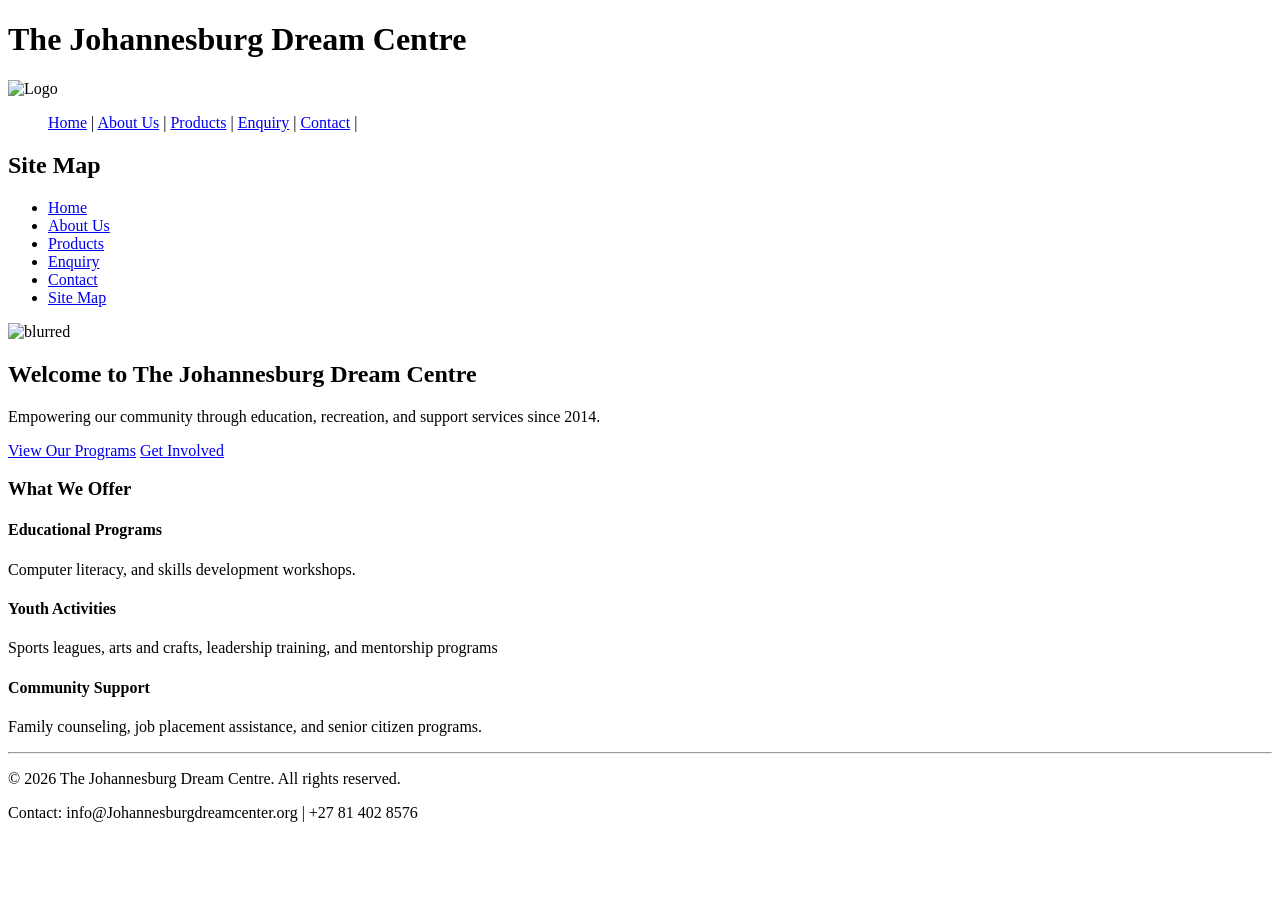
==== index.html @ 55f55ba9 "Add files via upload Create main website structure Add homepage layout Add Mel Wear branding Add " ====
<!DOCTYPE html>
<html>
<head>
    <title>Home - The Johannesburg Dream Centre</title>
    <link rel="stylesheet" href="Css/style1.css">
</head>
<body>
    <header>
        <h1>The Johannesburg Dream Centre</h1>
        <img src="../ROOT/Images/Logo.png" alt="Logo" width="500">
        <nav>
            <ul>
                <a href="#">Home</a> |
                <a href="Assets/about us.html">About Us</a> |
                <a href="Assets/services.html">Products</a> |
                <a href="Assets/enquiry.html">Enquiry</a> |
                <a href="Assets/contact.html">Contact</a> |
            </ul>
        </nav>
    </header>
    <h2>Site Map</h2>
    
    <nav>
    <ul>
        <li><a href="index.html">Home</a></li>
        <li><a href="Assets/about us.html">About Us</a></li>
        <li><a href="Assets/services.html">Products</a></li>
        <li><a href="Assets/enquiry.html">Enquiry</a></li>
        <li><a href="Assets/contact.html">Contact</a></li>
        <li>
            <a href="sitemap.html" class="site-map-link">Site Map</a>
        </li>
    </ul>
</nav>
    
    <main>
        <section class="hero">
        <img
            class="hero-image"
            src="Images/blurred.jpg" alt="blurred" width="500"
            alt="Community members taking part in an activity">

        <h2>Welcome to The Johannesburg Dream Centre</h2>

        <p>
            Empowering our community through education,
            recreation, and support services since 2014.
        </p>

        <div class="cta-buttons">
            <a href="Assets/services.html" class="btn">View Our Programs</a>
            <a href="Assets/enquiry.html" class="btn-secondary">Get Involved</a>
        </div>
    </section>
</main>
        <div class="highlights">
            <h3>What We Offer</h3>
            <div class="cards">
                <div class="card">
                    <h4>Educational Programs</h4>
                    <p>Computer literacy, and skills development workshops.</p>
                </div>
                <div class="card">
                    <h4>Youth Activities</h4>
                    <p>Sports leagues, arts and crafts, leadership training, and mentorship programs</p>
                </div>
                <div class="card">
                    <h4>Community Support</h4>
                    <p>Family counseling, job placement assistance, and senior citizen programs.</p>
                </div>
            </div>
        </div>
    </main>
    <hr>
       <footer>
        <p> &copy; 2026 The Johannesburg Dream Centre. All rights reserved.</p>
        <p>Contact: info@Johannesburgdreamcenter.org | +27 81 402 8576</p>
    </footer>
</body>
</html>
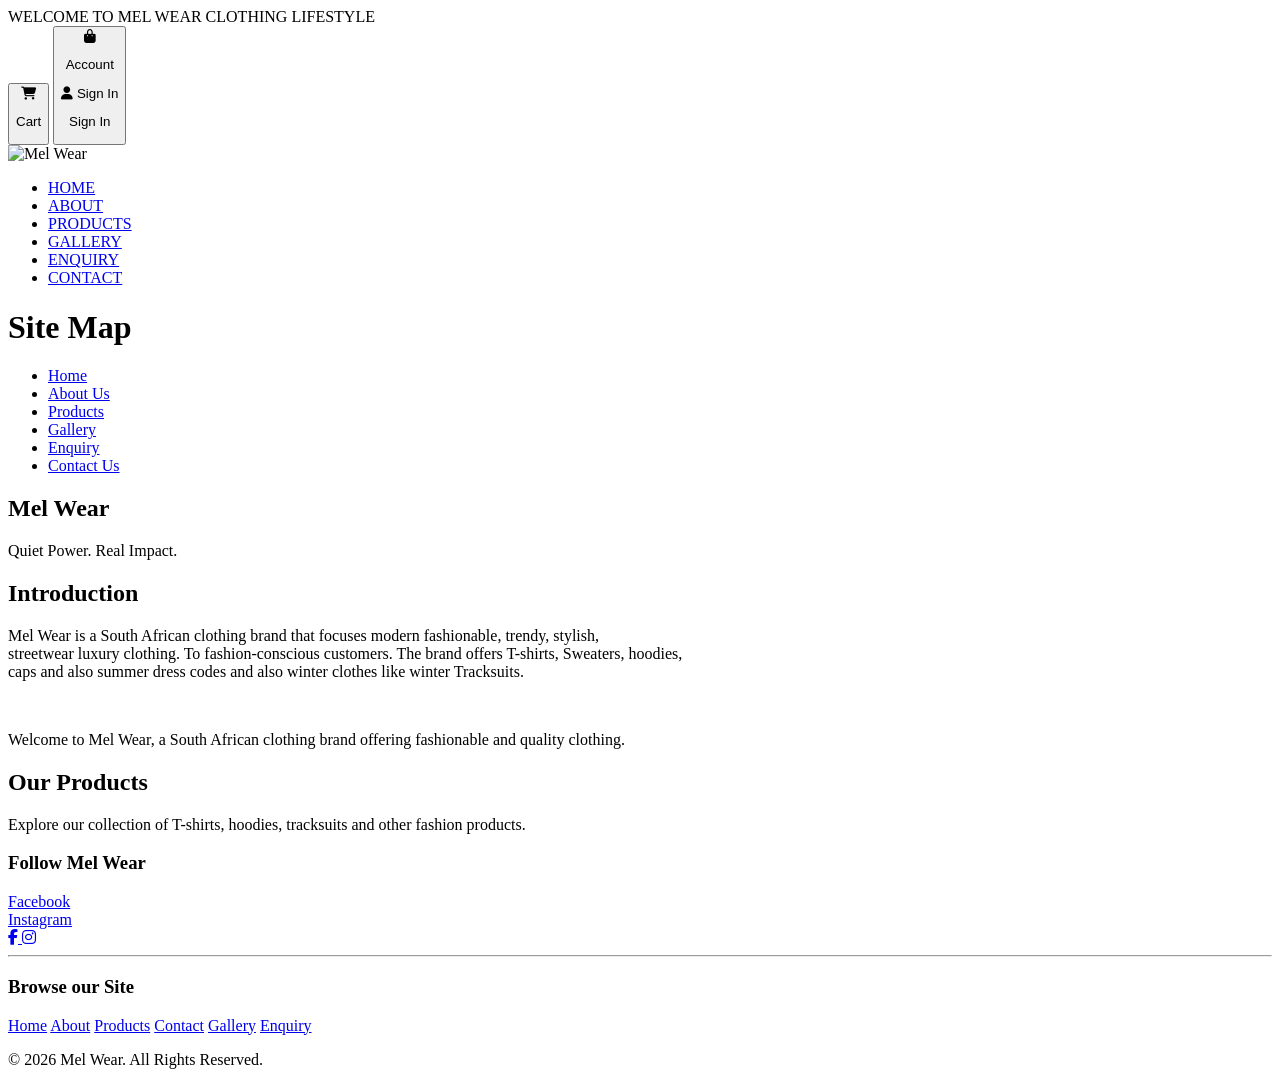
==== commit e85a7ef1: "Add files via upload Updated the product card" ====
--- a/index.html
+++ b/index.html
@@ -1,81 +1,125 @@
 <!DOCTYPE html>
 <html>
 <head>
-    <title>Home - The Johannesburg Dream Centre</title>
-    <link rel="stylesheet" href="Css/style1.css">
+    <title>Homepage</title>
+    
 </head>
 <body>
-    <header>
-        <h1>The Johannesburg Dream Centre</h1>
-        <img src="../ROOT/Images/Logo.png" alt="Logo" width="500">
-        <nav>
-            <ul>
-                <a href="#">Home</a> |
-                <a href="Assets/about us.html">About Us</a> |
-                <a href="Assets/services.html">Products</a> |
-                <a href="Assets/enquiry.html">Enquiry</a> |
-                <a href="Assets/contact.html">Contact</a> |
-            </ul>
-        </nav>
-    </header>
-    <h2>Site Map</h2>
+
     
+
+    <div class="banner">
+  WELCOME TO MEL WEAR CLOTHING LIFESTYLE
+
+  <div class="nav-buttons">
+        <button class="nav-icon-btn" onclick="window.location.href='cart.html'">
+
+            <i class="fa-solid fa-cart-shopping"></i> <P>Cart</P>
+
+        
+        </button>
+
+        <button class="nav-icon-btn" onclick="window.location.href='account.html'">
+           <i class="fa-solid fa-bag-shopping"></i> <P>Account</P>
+           
+           <a href="signin.html" class="nav-icon-btn"></a>
+           <i class="fa-solid fa-user"> </i> <span>Sign In</span><P>Sign In</P>
+
+        </button>
+
+
+    </div>
+</div>
+
+<div class="hero-image">
+    <img src="..//ROOT/Images/Ntokozo and Tumelo sitting down.jpg" alt="Mel Wear">
+</div>
+<link rel="stylesheet" href="../ROOT/Css/Style.css">
+
     <nav>
-    <ul>
-        <li><a href="index.html">Home</a></li>
-        <li><a href="Assets/about us.html">About Us</a></li>
-        <li><a href="Assets/services.html">Products</a></li>
-        <li><a href="Assets/enquiry.html">Enquiry</a></li>
-        <li><a href="Assets/contact.html">Contact</a></li>
-        <li>
-            <a href="sitemap.html" class="site-map-link">Site Map</a>
-        </li>
+        <ul>
+        <li><a href="../index.html">HOME</a></li>
+        <li><a href="../ROOT/Assets/about us.html">ABOUT</a></li>
+        <li><a href="../ROOT/Assets/products.html">PRODUCTS</a></li>
+        <li><a href="../ROOT/Assets/gallery.html">GALLERY</a></li>
+        <li><a href="../ROOT/Assets/enquiry.html">ENQUIRY</a></li>
+        <li><a href="../ROOT/Assets/contact.html">CONTACT</a></li>
     </ul>
 </nav>
+
+    <h1>Site Map</h1>
+
+        <ul>
+        <li><a href="../index.html">Home</a></li>
+        <li><a href="about us.html">About Us</a></li>
+        <li><a href="products.html">Products</a></li>
+        <li><a href="gallery.html">Gallery</a></li>
+        <li><a href="enquiry.html">Enquiry</a></li>
+        <li><a href="contact.html">Contact Us</a></li>
+    </ul>
+
+    </div>
     
-    <main>
-        <section class="hero">
-        <img
-            class="hero-image"
-            src="Images/blurred.jpg" alt="blurred" width="500"
-            alt="Community members taking part in an activity">
+<section class="luxury-section">
+    <h2>Mel Wear</h2>
+    <p>Quiet Power. Real Impact.</p>
+</section>
 
-        <h2>Welcome to The Johannesburg Dream Centre</h2>
+    <h2>Introduction</h2>
+    <p>
+        Mel Wear is a South African clothing brand that focuses modern fashionable, trendy, stylish,<br>
+       streetwear luxury clothing. To fashion-conscious customers. The brand offers T-shirts, Sweaters, hoodies,<br>
+         caps and also summer dress codes and also winter clothes like winter Tracksuits.</p>
+         <br>
+    <p>
+        Welcome to Mel Wear, a South African clothing brand
+        offering fashionable and quality clothing.
+    </p>
 
-        <p>
-            Empowering our community through education,
-            recreation, and support services since 2014.
-        </p>
+    <h2>Our Products</h2>
 
-        <div class="cta-buttons">
-            <a href="Assets/services.html" class="btn">View Our Programs</a>
-            <a href="Assets/enquiry.html" class="btn-secondary">Get Involved</a>
-        </div>
-    </section>
-</main>
-        <div class="highlights">
-            <h3>What We Offer</h3>
-            <div class="cards">
-                <div class="card">
-                    <h4>Educational Programs</h4>
-                    <p>Computer literacy, and skills development workshops.</p>
-                </div>
-                <div class="card">
-                    <h4>Youth Activities</h4>
-                    <p>Sports leagues, arts and crafts, leadership training, and mentorship programs</p>
-                </div>
-                <div class="card">
-                    <h4>Community Support</h4>
-                    <p>Family counseling, job placement assistance, and senior citizen programs.</p>
-                </div>
-            </div>
-        </div>
-    </main>
-    <hr>
-       <footer>
-        <p> &copy; 2026 The Johannesburg Dream Centre. All rights reserved.</p>
-        <p>Contact: info@Johannesburgdreamcenter.org | +27 81 402 8576</p>
+    <p>
+        Explore our collection of T-shirts, hoodies, tracksuits
+        and other fashion products.
+    </p>
+    <h3>Follow Mel Wear</h3>
+      
+    <a href="https://www.facebook.com/" target="_blank">Facebook</a>
+
+    <br>
+
+    <a href="https://www.instagram.com/" target="_blank">Instagram</a>
+
+
+<link rel="stylesheet" href="https://cdnjs.cloudflare.com/ajax/libs/font-awesome/6.5.2/css/all.min.css">
+    
+    <div class="social-icons">
+    <a href="https://www.facebook.com/share/18zAdmpq61/?mibextid=wwXIfr" target="_blank">
+        <i class="fa-brands fa-facebook-f"></i>
+    </a>
+
+    <a href="https://www.instagram.com/melwear_clothing?stkn=aWI3c2UzaG5kNGtv" target="_blank">
+        <i class="fa-brands fa-instagram"></i>
+    </a>
+</div>
+<hr>
+ <footer class="footer">
+    <h3>Browse our Site</h3>
+
+    <div class="footer-links">
+        <a href="index.html">Home</a>
+        <a href="../ROOT/Assets/about us.html">About</a>
+        <a href="../ROOT/Assets/products.html">Products</a>
+        <a href="../ROOT/Assets/contact.html">Contact</a>
+        <a href="../ROOT/Assets/gallery.html">Gallery</a>
+        <a href="../ROOT/Assets/enquiry.html">Enquiry</a>
+    </div>
+
+    <p>&copy; 2026 Mel Wear. All Rights Reserved.</p>
+
     </footer>
+
+
+
 </body>
-</html>
-
+</html>
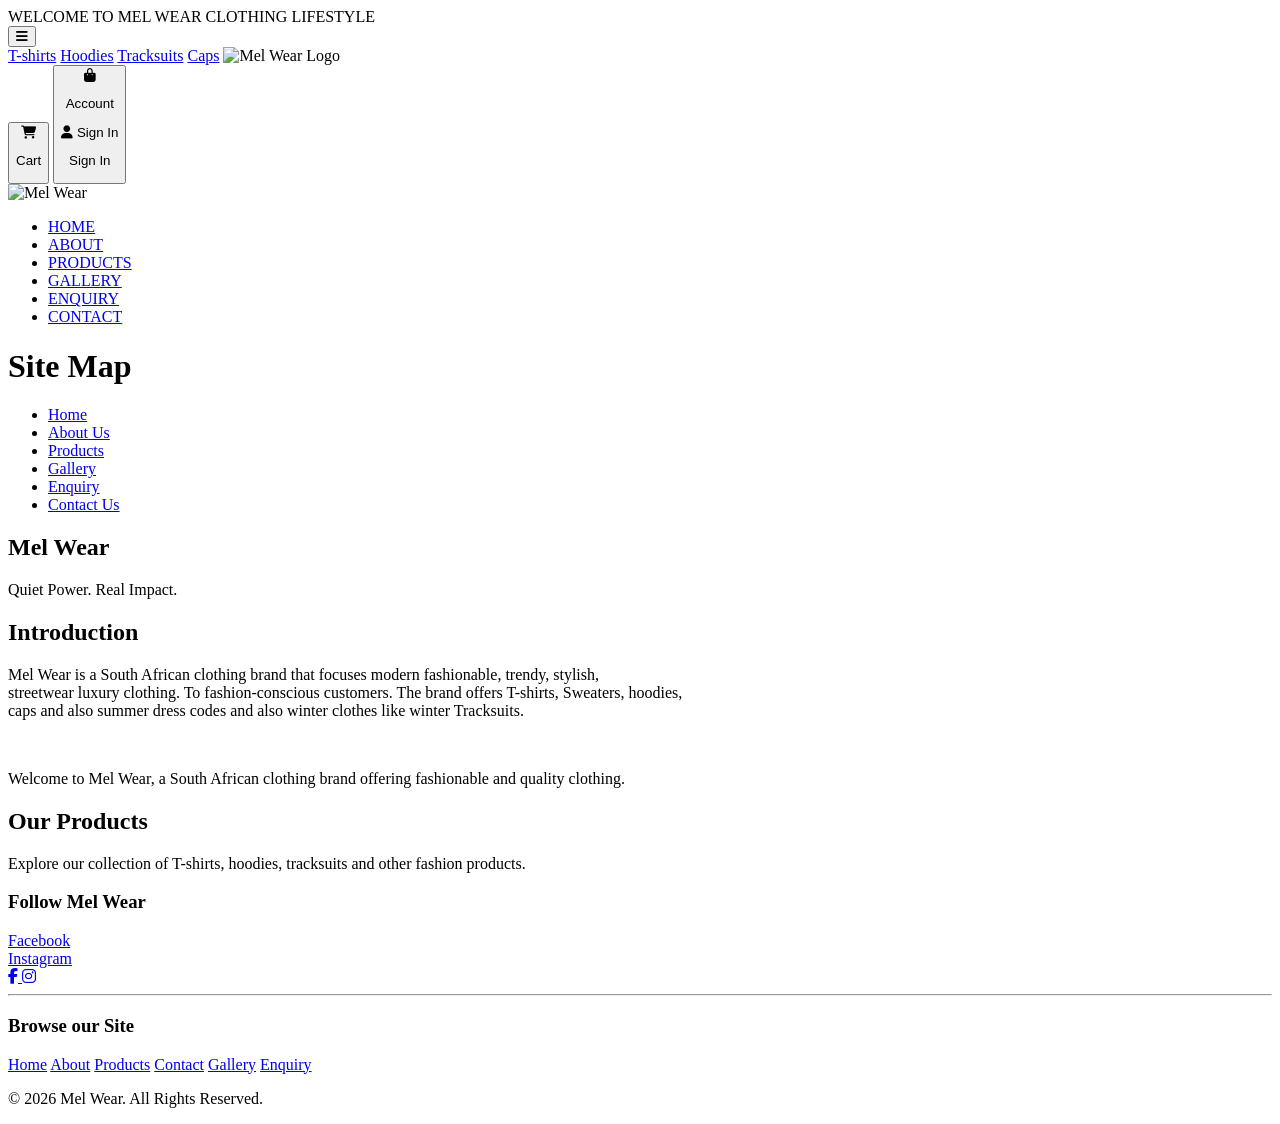
==== commit d352f2dd: "Add files via upload" ====
--- a/index.html
+++ b/index.html
@@ -5,11 +5,26 @@
     
 </head>
 <body>
-
-    
-
     <div class="banner">
   WELCOME TO MEL WEAR CLOTHING LIFESTYLE
+</div>
+    <link rel="stylesheet" href="../ROOT/Css/Style.css">
+
+       
+
+            <button class="Harmburger-menu" onclick="toggleMenu()" aria-label="Open Products menu">
+                <i class="fa-solid fa-bars"></i>  
+        </button>
+                <div id="ProductDropdown" class="product-dropdown">
+                    <a href="Assets/products.html">T-shirts</a>
+                    <a href="Assets/products.html">Hoodies</a>
+                    <a href="Assets/products.html">Tracksuits</a>
+                    <a href="Assets/products.html">Caps</a>
+               
+
+                
+
+        <img src="../ROOT/Images/Mel Wear Logo.png" alt="Mel Wear Logo">
 
   <div class="nav-buttons">
         <button class="nav-icon-btn" onclick="window.location.href='cart.html'">
@@ -26,7 +41,11 @@
            <i class="fa-solid fa-user"> </i> <span>Sign In</span><P>Sign In</P>
 
         </button>
-
+        <script>
+            function toggleMenu() {
+                const menu = document.getElementById("productDropdown").classList.toggle("active");
+            }
+        </script>
 
     </div>
 </div>
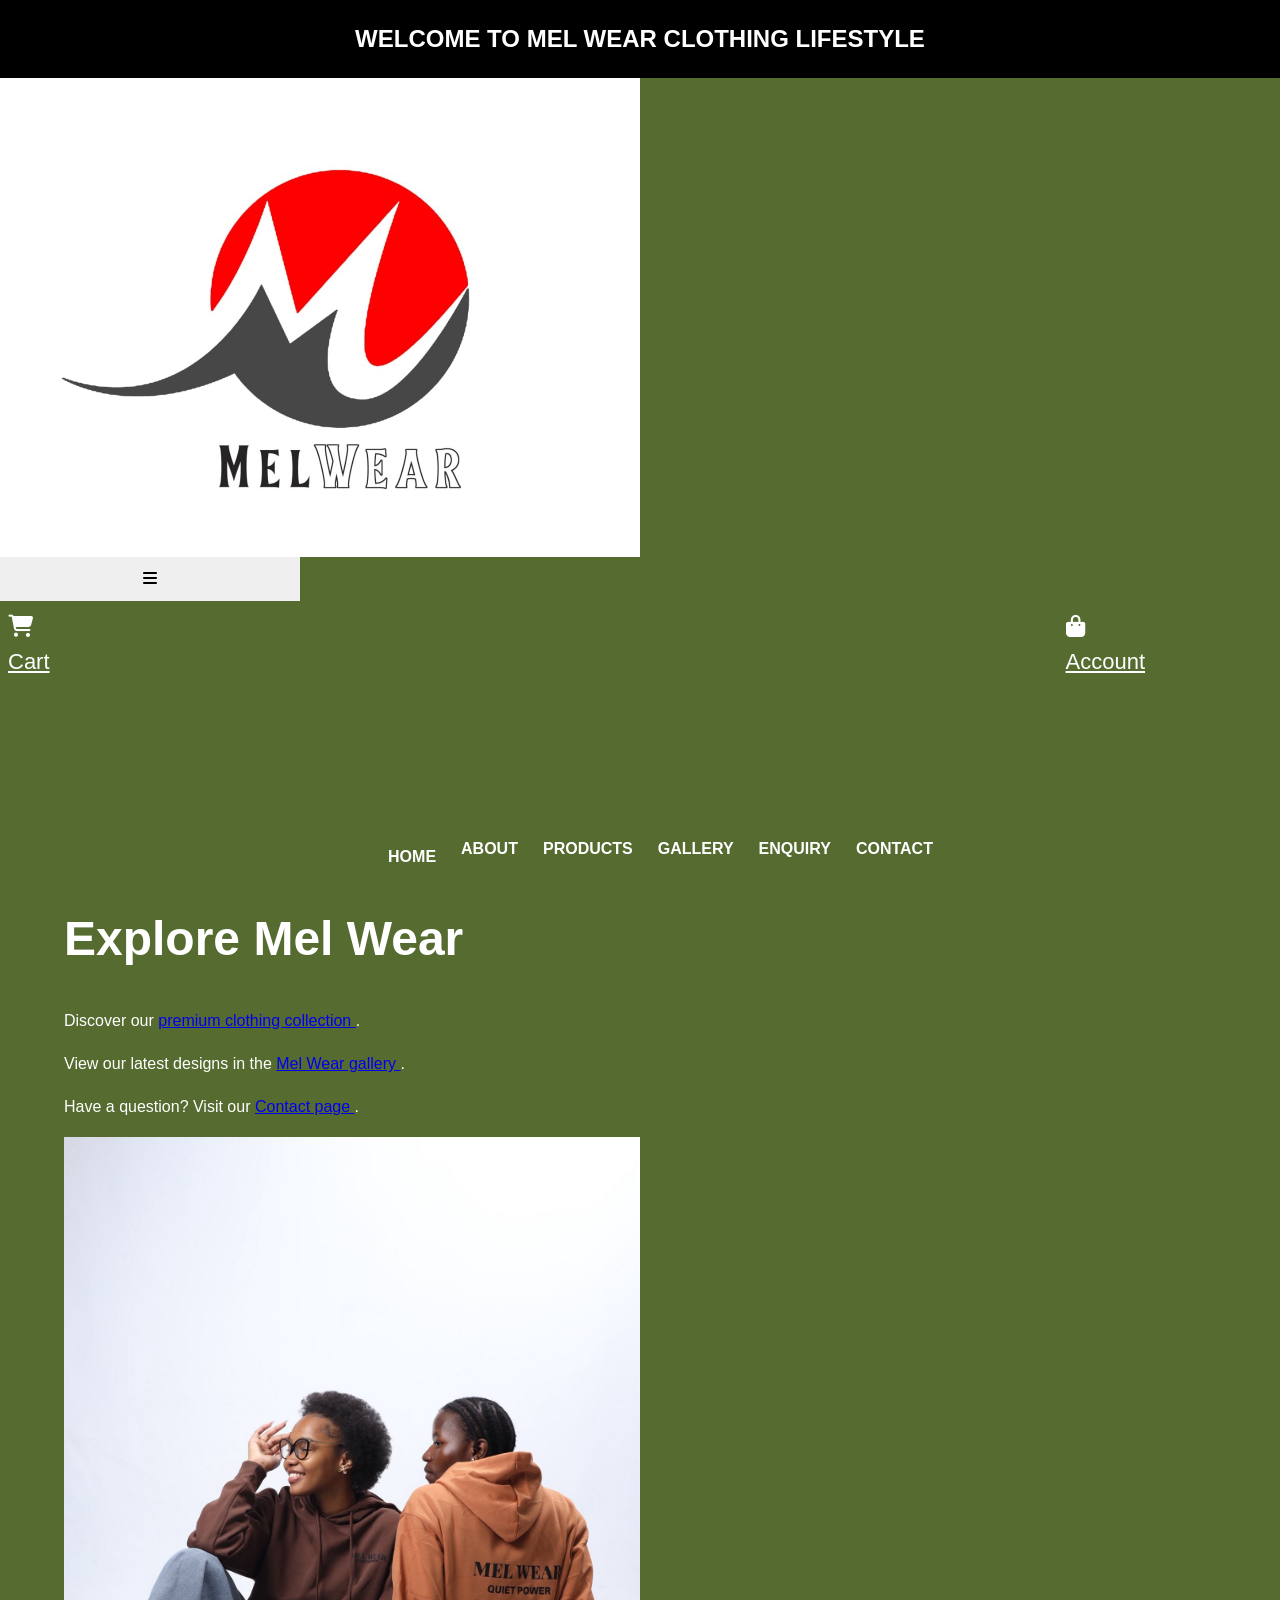
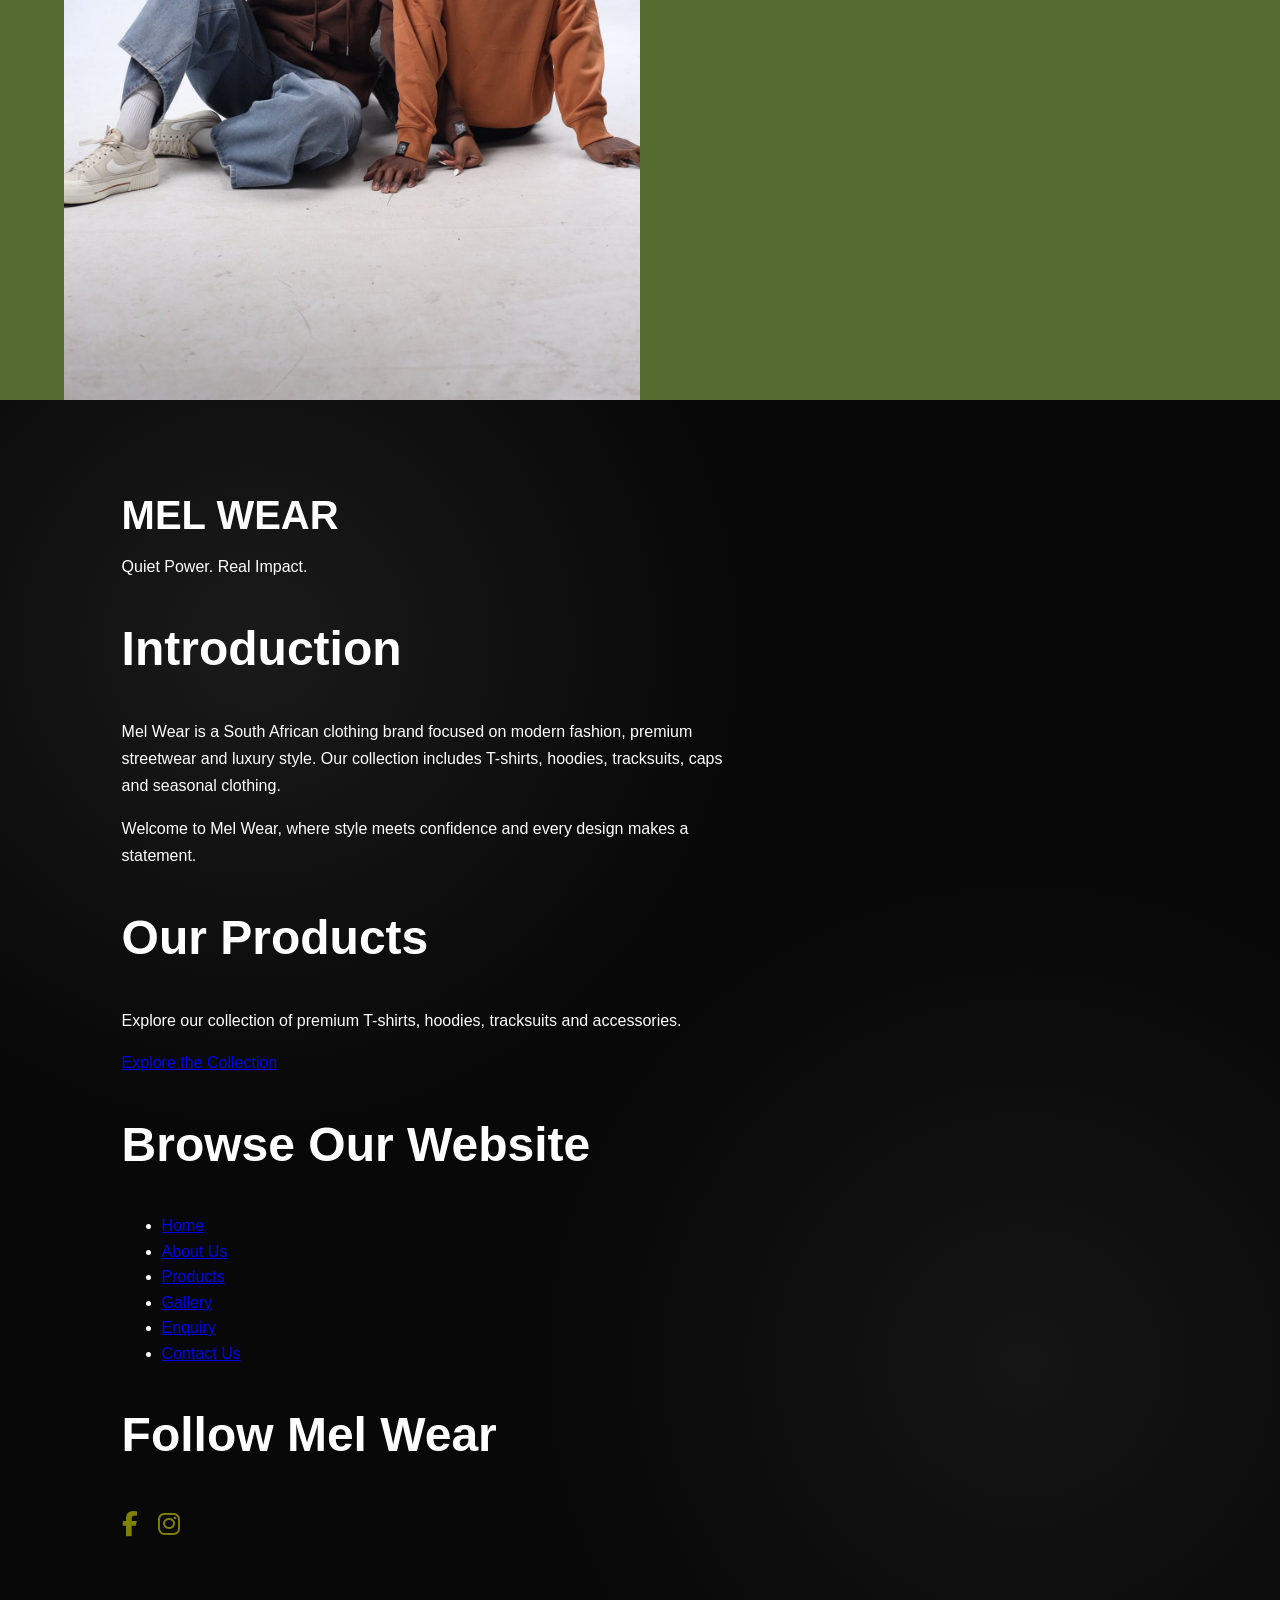
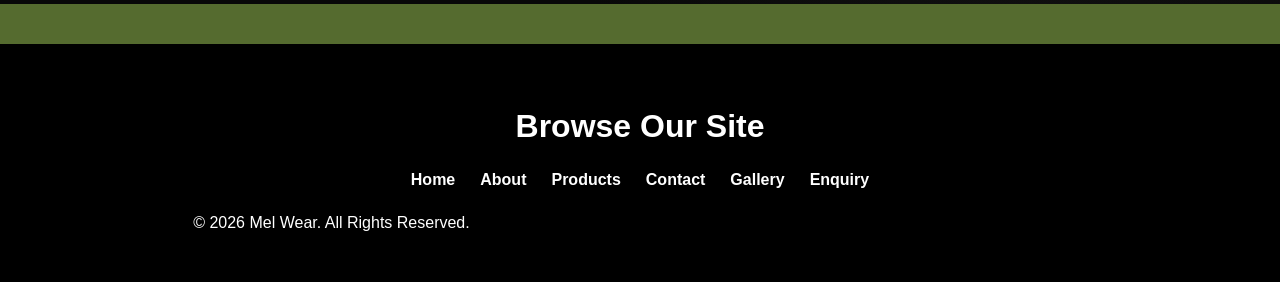
==== commit 7346d77a: "Add files via upload add product search functionality" ====
--- a/index.html
+++ b/index.html
@@ -1,144 +1,205 @@
+
 <!DOCTYPE html>
-<html>
+<html lang="en">
 <head>
-    <title>Homepage</title>
-    
+    <meta charset="UTF-8">
+    <meta name="viewport" content="width=device-width, initial-scale=1.0">
+
+    <title>Mel Wear | Quiet Power. Real Impact.</title>
+
+    <link rel="stylesheet" href="../ROOT/Css/Style.css">
+
+    <!-- Font Awesome icons -->
+    <link rel="stylesheet"
+          href="https://cdnjs.cloudflare.com/ajax/libs/font-awesome/6.5.2/css/all.min.css">
 </head>
+
 <body>
+
+    <!-- Welcome banner -->
     <div class="banner">
-  WELCOME TO MEL WEAR CLOTHING LIFESTYLE
-</div>
-    <link rel="stylesheet" href="../ROOT/Css/Style.css">
-
-       
-
-            <button class="Harmburger-menu" onclick="toggleMenu()" aria-label="Open Products menu">
-                <i class="fa-solid fa-bars"></i>  
+        WELCOME TO MEL WEAR CLOTHING LIFESTYLE
+    </div>
+
+    <!-- Header -->
+    <header class="site-header">
+
+        <!-- Brand logo -->
+        <a href="../index.html" class="logo-link">
+            <img src="../ROOT/Images(1)/lOGO.jpg"
+                 alt="Mel Wear Logo">
+        </a>
+
+        <!-- Hamburger menu -->
+        <button class="Harmburger-menu"
+                id="menuToggle"
+                aria-label="Open products menu"
+                aria-expanded="false"
+                aria-controls="ProductDropdown">
+            <i class="fa-solid fa-bars"></i>
         </button>
-                <div id="ProductDropdown" class="product-dropdown">
-                    <a href="Assets/products.html">T-shirts</a>
-                    <a href="Assets/products.html">Hoodies</a>
-                    <a href="Assets/products.html">Tracksuits</a>
-                    <a href="Assets/products.html">Caps</a>
-               
-
+
+        <!-- Product dropdown -->
+        <div id="ProductDropdown" class="product-dropdown">
+            <a href="../ROOT/Assets/products.html">T-shirts</a>
+            <a href="../ROOT/Assets/products.html">Hoodies</a>
+            <a href="../ROOT/Assets/products.html">Tracksuits</a>
+            <a href="../ROOT/Assets/products.html">Caps</a>
+        </div>
+
+        
+        <!-- Account and cart buttons -->
+        <div class="nav-buttons">
+
+            <a href="../ROOT/Assets/cart.html" class="nav-icon-btn">
+                <i class="fa-solid fa-cart-shopping"></i>
+                <span>Cart</span>
+            </a>
+
+            <a href="../ROOT/Assets/account.html" class="nav-icon-btn">
+                <i class="fa-solid fa-bag-shopping"></i>
+                <span>Account</span>
+            </a>
+
+            <a href="../ROOT/Assets/signin.html" class="nav-icon-btn">
+                <i class="fa-solid fa-user"></i>
+                <span>Sign In</span>
                 
 
-        <img src="../ROOT/Images/Mel Wear Logo.png" alt="Mel Wear Logo">
-
-  <div class="nav-buttons">
-        <button class="nav-icon-btn" onclick="window.location.href='cart.html'">
-
-            <i class="fa-solid fa-cart-shopping"></i> <P>Cart</P>
-
-        
-        </button>
-
-        <button class="nav-icon-btn" onclick="window.location.href='account.html'">
-           <i class="fa-solid fa-bag-shopping"></i> <P>Account</P>
-           
-           <a href="signin.html" class="nav-icon-btn"></a>
-           <i class="fa-solid fa-user"> </i> <span>Sign In</span><P>Sign In</P>
-
-        </button>
-        <script>
-            function toggleMenu() {
-                const menu = document.getElementById("productDropdown").classList.toggle("active");
-            }
-        </script>
-
-    </div>
-</div>
-
-<div class="hero-image">
-    <img src="..//ROOT/Images/Ntokozo and Tumelo sitting down.jpg" alt="Mel Wear">
-</div>
-<link rel="stylesheet" href="../ROOT/Css/Style.css">
-
-    <nav>
+        </div>
+    </header>
+
+   
+    <!-- Main navigation -->
+    <nav class="main-navigation" aria-label="Main navigation">
         <ul>
-        <li><a href="../index.html">HOME</a></li>
-        <li><a href="../ROOT/Assets/about us.html">ABOUT</a></li>
-        <li><a href="../ROOT/Assets/products.html">PRODUCTS</a></li>
-        <li><a href="../ROOT/Assets/gallery.html">GALLERY</a></li>
-        <li><a href="../ROOT/Assets/enquiry.html">ENQUIRY</a></li>
-        <li><a href="../ROOT/Assets/contact.html">CONTACT</a></li>
-    </ul>
-</nav>
-
-    <h1>Site Map</h1>
-
-        <ul>
-        <li><a href="../index.html">Home</a></li>
-        <li><a href="about us.html">About Us</a></li>
-        <li><a href="products.html">Products</a></li>
-        <li><a href="gallery.html">Gallery</a></li>
-        <li><a href="enquiry.html">Enquiry</a></li>
-        <li><a href="contact.html">Contact Us</a></li>
-    </ul>
-
-    </div>
-    
-<section class="luxury-section">
-    <h2>Mel Wear</h2>
-    <p>Quiet Power. Real Impact.</p>
+            <li><a href="../index.html">HOME</a></li>
+            <li><a href="../ROOT/Assets/about us.html">ABOUT</a></li>
+            <li><a href="../ROOT/Assets/products.html">PRODUCTS</a></li>
+            <li><a href="../ROOT/Assets/gallery.html">GALLERY</a></li>
+            <li><a href="../ROOT/Assets/enquiry.html">ENQUIRY</a></li>
+            <li><a href="../ROOT/Assets/contact.html">CONTACT</a></li>
+        </ul>
+    </nav>
+
+    <section>
+    <h2>Explore Mel Wear</h2>
+
+    <p>
+        Discover our
+        <a href="../ROOT/Assets/products.html">
+            premium clothing collection
+        </a>.
+    </p>
+
+    <p>
+        View our latest designs in the
+        <a href="../ROOT/Assets/gallery.html">
+            Mel Wear gallery
+        </a>.
+    </p>
+
+    <p>
+        Have a question? Visit our
+        <a href="../ROOT/Assets/contact.html">
+            Contact page
+        </a>.
+    </p>
 </section>
-
-    <h2>Introduction</h2>
-    <p>
-        Mel Wear is a South African clothing brand that focuses modern fashionable, trendy, stylish,<br>
-       streetwear luxury clothing. To fashion-conscious customers. The brand offers T-shirts, Sweaters, hoodies,<br>
-         caps and also summer dress codes and also winter clothes like winter Tracksuits.</p>
-         <br>
-    <p>
-        Welcome to Mel Wear, a South African clothing brand
-        offering fashionable and quality clothing.
-    </p>
-
-    <h2>Our Products</h2>
-
-    <p>
-        Explore our collection of T-shirts, hoodies, tracksuits
-        and other fashion products.
-    </p>
-    <h3>Follow Mel Wear</h3>
-      
-    <a href="https://www.facebook.com/" target="_blank">Facebook</a>
-
-    <br>
-
-    <a href="https://www.instagram.com/" target="_blank">Instagram</a>
-
-
-<link rel="stylesheet" href="https://cdnjs.cloudflare.com/ajax/libs/font-awesome/6.5.2/css/all.min.css">
-    
-    <div class="social-icons">
-    <a href="https://www.facebook.com/share/18zAdmpq61/?mibextid=wwXIfr" target="_blank">
-        <i class="fa-brands fa-facebook-f"></i>
-    </a>
-
-    <a href="https://www.instagram.com/melwear_clothing?stkn=aWI3c2UzaG5kNGtv" target="_blank">
-        <i class="fa-brands fa-instagram"></i>
-    </a>
-</div>
-<hr>
- <footer class="footer">
-    <h3>Browse our Site</h3>
-
-    <div class="footer-links">
-        <a href="index.html">Home</a>
-        <a href="../ROOT/Assets/about us.html">About</a>
-        <a href="../ROOT/Assets/products.html">Products</a>
-        <a href="../ROOT/Assets/contact.html">Contact</a>
-        <a href="../ROOT/Assets/gallery.html">Gallery</a>
-        <a href="../ROOT/Assets/enquiry.html">Enquiry</a>
-    </div>
-
-    <p>&copy; 2026 Mel Wear. All Rights Reserved.</p>
-
+     <!-- Hero image -->
+    <section class="hero-image">
+        <img src="../ROOT/Images/Ntokozo and Tumelo sitting down.jpg"
+             alt="Models wearing Mel Wear clothing">
+    </section>
+
+    <main>
+
+        <!-- Brand introduction -->
+        <section class="brand-intro fade-in">
+            <h1>MEL WEAR</h1>
+            <p class="tagline">Quiet Power. Real Impact.</p>
+
+            <h2>Introduction</h2>
+
+            <p>
+                Mel Wear is a South African clothing brand focused on
+                modern fashion, premium streetwear and luxury style.
+                Our collection includes T-shirts, hoodies, tracksuits,
+                caps and seasonal clothing.
+            </p>
+
+            <p>
+                Welcome to Mel Wear, where style meets confidence
+                and every design makes a statement.
+            </p>
+        </section>
+
+        <!-- Products introduction -->
+        <section class="products-intro">
+            <h2>Our Products</h2>
+
+            <p>
+                Explore our collection of premium T-shirts, hoodies,
+                tracksuits and accessories.
+            </p>
+
+            <a href="../ROOT/Assets/products.html" class="shop-button">
+                Explore the Collection
+            </a>
+        </section>
+
+        <!-- Interactive sitemap -->
+        <section class="site-map">
+            <h2>Browse Our Website</h2>
+
+            <ul>
+                <li><a href="../index.html">Home</a></li>
+                <li><a href="../ROOT/Assets/about us.html">About Us</a></li>
+                <li><a href="../ROOT/Assets/products.html">Products</a></li>
+                <li><a href="../ROOT/Assets/gallery.html">Gallery</a></li>
+                <li><a href="../ROOT/Assets/enquiry.html">Enquiry</a></li>
+                <li><a href="../ROOT/Assets/contact.html">Contact Us</a></li>
+            </ul>
+        </section>
+
+        <!-- Social media -->
+        <section class="social-section">
+            <h2>Follow Mel Wear</h2>
+
+            <div class="social-icons">
+                <a href="https://www.facebook.com/share/18zAdmpq61/?mibextid=wwXIfr"
+                   target="_blank" rel="noopener noreferrer"
+                   aria-label="Follow Mel Wear on Facebook">
+                    <i class="fa-brands fa-facebook-f"></i>
+                </a>
+
+                <a href="https://www.instagram.com/melwear_clothing?stkn=aWI3c2UzaG5kNGtv"
+                   target="_blank" rel="noopener noreferrer"
+                   aria-label="Follow Mel Wear on Instagram">
+                    <i class="fa-brands fa-instagram"></i>
+                </a>
+            </div>
+        </section>
+
+    </main>
+
+    <!-- Footer -->
+    <footer class="footer">
+        <h3>Browse Our Site</h3>
+
+        <div class="footer-links">
+            <a href="../index.html">Home</a>
+            <a href="../ROOT/Assets/about us.html">About</a>
+            <a href="../ROOT/Assets/products.html">Products</a>
+            <a href="../ROOT/Assets/contact.html">Contact</a>
+            <a href="../ROOT/Assets/gallery.html">Gallery</a>
+            <a href="../ROOT/Assets/enquiry.html">Enquiry</a>
+        </div>
+
+        <p>&copy; 2026 Mel Wear. All Rights Reserved.</p>
     </footer>
 
-
+    <script src="../ROOT/Javascript/Script.js"></script>
 
 </body>
-</html>+</html>
--- a/ROOT/Css/Style.css
+++ b/ROOT/Css/Style.css
@@ -0,0 +1,429 @@
+.banner {
+  background-color: #000;
+  color: #fff;
+  padding: 20px;
+  text-align: center;
+  font-size: 24px;
+  font-weight: bold;
+}
+.footer {
+    background-color: #000;
+    color: #fff;
+    text-align: center;
+    padding: 30px 20px;
+    margin-top: 40px;
+}
+
+.footer h3 {
+    margin-bottom: 20px;
+}
+
+.footer-links {
+    display: flex;
+    justify-content: center;
+    gap: 25px;
+    flex-wrap: wrap;
+}
+
+.footer-links a {
+    color: #fff;
+    text-decoration: none;
+    font-weight: bold;
+}
+
+.footer-links a:hover {
+    color: #ccc;
+    text-decoration: underline;
+}
+
+.small-banner {
+    position: relative;
+    width: 80%;
+    max-width: 900px;
+    height: 300px;
+    margin: 30px auto;
+    overflow: hidden;
+}
+
+.small-banner img {
+    width: 50%;
+    height: 50%;
+    object-fit: cover;
+    display: block;
+}
+
+.banner-message {
+    position: absolute;
+    top: 50%;
+    left: 50%;
+    transform: translate(-50%, -50%);
+    color: black;
+    text-align: center;
+}
+
+.banner-message h2 {
+    font-size: 35px;
+    margin: 0;
+}
+
+.banner-message p {
+    font-size: 18px;
+    margin: 5px 0;
+}
+.social-icons {
+    display: flex;
+    gap: 20px;
+}
+
+.social-icons a {
+    color: olive;
+    font-size: 25px;
+    text-decoration: none;
+}
+
+.social-icons a:hover {
+    opacity: 0.7;
+}
+body {
+    margin: 0;
+    background: darkolivegreen;
+    color: white;
+    font-family: "Helvetica Neue", Arial, sans-serif;
+}
+
+main {
+    background:
+        radial-gradient(circle at 20% 20%, #1a1a1a 0%, transparent 35%),
+        radial-gradient(circle at 80% 80%, #151515 0%, transparent 35%),
+        #080808;
+    min-height: 100vh;
+    padding: 60px 5%;
+}
+.luxury-section {
+    border-top: 1px solid #333;
+    border-bottom: 1px solid #333;
+    padding: 60px 0;
+}
+
+.add-to-cart {
+    display: block;
+    width: 220px;
+    margin: 20px auto;
+    padding: 15px;
+    background: #111;
+    color: #fff;
+    border: 1px solid #555;
+    font-size: 12px;
+    font-weight: 600;
+    letter-spacing: 2px;
+    text-transform: uppercase;
+    cursor: pointer;
+    transition: all 0.4s ease;
+}
+
+.add-to-cart:hover {
+    background: #f2efe8;
+    color: #000;
+    border-color: #f2efe8;
+}
+nav ul {
+    display: flex !important;
+    flex-direction: row !important;
+    align-items: center;
+    gap: 30px;
+    list-style: none;
+    margin: 0;
+    padding: 0;
+}
+
+nav ul li {
+    display: inline-block !important;
+}
+
+nav ul li a {
+    display: block;
+    color: white;
+    text-decoration: none;
+    font-weight: bold;
+    white-space: nowrap;
+}
+html {
+    font-size: 16px;
+}
+body {
+    font-family: Arial, Helvetica, sans-serif;
+    font-size: 1rem;
+    line-height: 1.6;
+    margin: 0;
+}
+
+/*main headings */
+h1 {
+    font-size: clamp(2rem, 5vw, 2.5rem);
+    line-height: 1.1;
+    margin-bottom: 1rem;
+}
+h2 {
+    font-size: clamp(1.6rem, 4vw, 3rem);
+    line-height: 1.2;
+    margin-bottom: 1.rem;
+
+}
+h3 {
+    font-size: clamp(1.2rem, 3vw, 2rem);
+    line-height: 1.3;
+   
+}
+/*paragraphs */
+p {
+    font-size: clamp(0.85rem, 1.5vw, 1rem);
+    line-height: 1.7;
+    max-width: 70ch;
+}
+/*navigation */
+nav a {
+    font-size: clamp(0.85rem, 1.5vw, 1rem);
+    text-decoration: none;
+    font-weight: 600;
+}
+/*buttons */
+button,
+.btn
+.add-to-cart {
+    font-size: clamp(0.85rem, 1.5vw, 1rem);
+    padding: 0.8rem 1.4rem;
+    border: none;
+    cursor: pointer;
+    font-weight: 700;
+}
+/* prevent text from becoming too wide */
+section,
+.container {
+    width: 100%;
+    max-width: 100%;
+    margin: 0 auto;
+    padding: 0 5%;
+    box-sizing: border-box;
+}
+
+/* flexible images */
+img {
+    max-width: 100%;
+    height: auto;
+    display: block;
+}
+/* flexible sections */
+section {
+    width: 100%;
+    box-sizing: border-box;
+}
+/* product grid */
+.product-grid {
+    display: grid;
+    grid-template-columns: repeat(4,1 fr);
+    gap: 25px;
+
+}
+/* general content grid */
+.content-grid {
+    display: grid;
+    grid-template-columns: repeat(2, 1fr);
+    gap: 30px;
+    align-items: center;
+}
+/* navigation stays in a row*/
+nav ul {
+    display: flex;
+    flex-direction: wrap;
+    align-items: center;
+    justify-content: center;
+    gap: 25px;
+    list-style: none;
+    margin: 0;
+    padding: 0;
+}
+
+/* tablets */
+@media (max-width: 900px) {
+    .product-grid {
+        grid-template-columns: repeat(2, 1fr);
+    }
+    .content-grid {
+        grid-template-columns: 1fr;
+    }
+    nav ul {
+        gap: 15px;
+    }
+}
+/* mobile */
+@media (max-width: 600px) {
+    body {
+        font-size: 0.95rem;
+    }
+    .product-grid {
+        grid-template-columns: 1fr;
+    }
+    .content-grid {
+        grid-template-columns: 1fr;
+        gap: 20px;
+    }
+    nav ul {
+        flex-direction: column;
+        gap: 10px;
+    }
+    section,
+    .container {
+        padding-left: 6%;
+        padding-right: 6%;
+    }
+}   
+img {
+    width: 50%;
+    height: 50%;
+}
+button,
+.btn,.add-to-cart {
+    width: 100%; 
+    max-width: 300px;
+}
+.banner-track {
+    display: flex;
+    width: 200%;
+    animation: slide 10s infinite;
+    
+}
+.banner-track img {
+    width: 50%;
+    flex-shrink: 0;
+
+}
+@keyframes slide {
+    0%, 40%{ transform: translateX(0); }
+    50% , 90%
+    { transform: translateX(-50%); }
+
+    100% { transform: translateX(0); }
+}
+
+.product card {
+    width: 100%;
+    box-sizing: border-box;
+    padding: 20px;
+    text-align: center;
+
+}
+.product-card img {
+    width: 50%;
+   aspect-ratio: 1 / 1;
+   object-fit: cover;
+}
+.product-card h3 {
+    font-size: clamp(1.1rem, 2vw, 1.5rem);
+    
+}
+.product-card p {
+    font-size: clamp(0.9rem, 1.5vw, 1rem);
+    margin-left: auto;
+    margin-right: auto;
+}   
+.nav-buttons {
+    display: flex;
+    gap: 1000px;
+    margin-left: auto;
+   
+}
+.nav-icon-btn {
+    background: none;
+    border: none;
+    color: white;
+    font-size: 22px;
+    cursor: pointer;
+    padding: 8px;
+    transition: 0.3s ease;
+}
+.nav-icon-btn:hover {
+    transform: scale(1,15);
+    color: #ccc;
+}
+/* desktop navigation*/
+.navbar {
+    display: flex;
+    justify-content: space-between;
+    align-items: center;
+    padding: 10px 20px;
+    background-color: #111;
+
+
+}
+
+/* mobile version*/
+@media screen and (max-width: 768px) {
+    
+/* hide normal navigation*/
+    .nav-menu{
+        display: none;
+    }
+    /*show hamburger */
+    .hamburger {
+        display: block;
+    }
+}   /* dropdown menu*/
+.mobile-menu {
+    display: none;
+   flex-direction: column;
+    background-color: #111;
+    width: 100px;
+ 
+}
+.mobile-menu a {
+    color: white;
+    text-decoration: none;
+    padding: 18px 25px;
+    border-bottom: 1px solid #333;
+}
+.mobile-menu a:hover {
+    background-color: #222;
+    }
+}   
+
+.harmburger{
+    background: none;
+    border: none;
+    color: white;
+    font-size: 28px;
+    cursor: pointer;
+}
+.product-dropdown {
+    display: none;
+    position: absolute;
+
+    background-color: #111;
+    min-width: 180px;
+   
+}
+.product-dropdown.active {
+    display: block;
+    
+}
+.product-dropdown a {
+    display: block;
+    padding: 15px;
+    color: white;
+    text-decoration: none;
+}
+.nav-icons {
+    margin-left: 0;
+    margin-right: 30px;
+}
+.nav-icons a {
+    color: white;
+    text-decoration: none;
+    font-size: 20px;
+    display: inline-flex;
+    align-items: center;
+    justify-content: center;
+}
+.nav-icons a:hover {
+    color: #ccc;
+    transform: none;
+}
